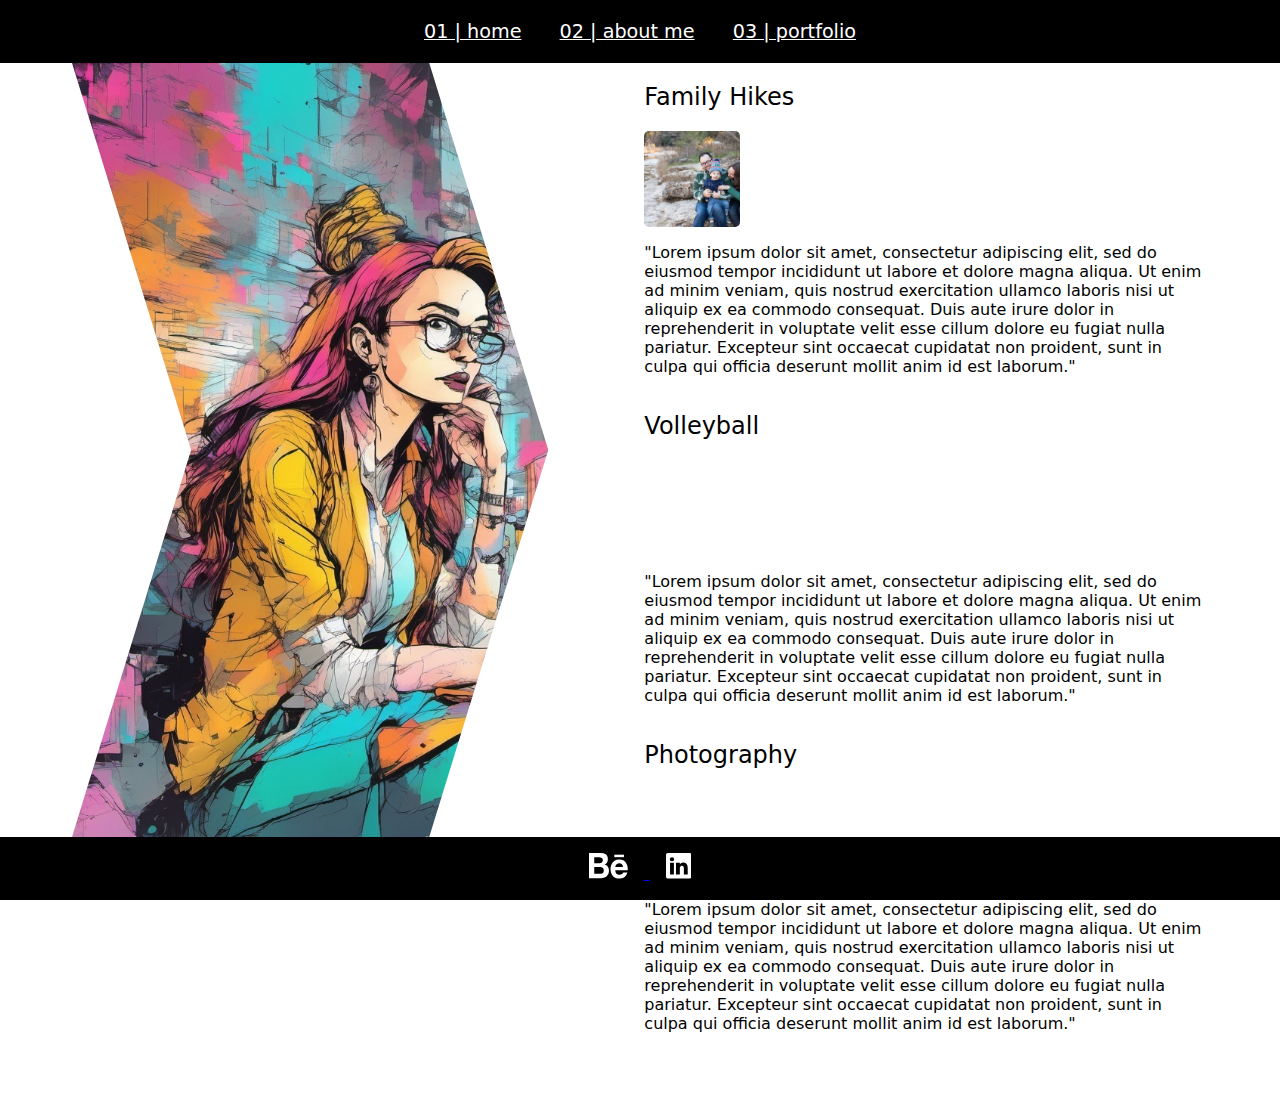
==== about.html @ 87b70754 "first commit" ====
<!DOCTYPE html>
<html lang="en">
  <head>
    <meta charset="UTF-8" />
    <meta name="viewport" content="width=device-width, initial-scale=1.0" />
    <title>Chelsea Cruz</title>
    <link rel="stylesheet" href="./style.css" />
    <script src="./javascript.js"></script>
  </head>
  <body>
    <nav class="navGraphics">
      <div>
        <a href="./index.html">01 | home</a>
        <a href="./about.html">02 | about me</a>
        <a href="./portfolio.html">03 | portfolio</a>
      </div>
    </nav>
    <main>
      <div class="wrapper">
        <div class="illustration"></div>
        <div class="description">
          <div class="hobby">
            <h2>Family Hikes</h2>
            <div class="hobbyDescription">
              <div class="hobbyImageWrapper family"></div>
              <div>
              <p>
                "Lorem ipsum dolor sit amet, consectetur adipiscing elit, sed do
                eiusmod tempor incididunt ut labore et dolore magna aliqua. Ut
                enim ad minim veniam, quis nostrud exercitation ullamco laboris
                nisi ut aliquip ex ea commodo consequat. Duis aute irure dolor
                in reprehenderit in voluptate velit esse cillum dolore eu fugiat
                nulla pariatur. Excepteur sint occaecat cupidatat non proident,
                sunt in culpa qui officia deserunt mollit anim id est laborum."
              </p>
            </div>
          </div>
          <div class="hobby">
            <h2>Volleyball</h2>
            <div class="hobbyDescription">
              <div class="hobbyImageWrapper volleyball"></div>
              <p>
                "Lorem ipsum dolor sit amet, consectetur adipiscing elit, sed do
                eiusmod tempor incididunt ut labore et dolore magna aliqua. Ut
                enim ad minim veniam, quis nostrud exercitation ullamco laboris
                nisi ut aliquip ex ea commodo consequat. Duis aute irure dolor
                in reprehenderit in voluptate velit esse cillum dolore eu fugiat
                nulla pariatur. Excepteur sint occaecat cupidatat non proident,
                sunt in culpa qui officia deserunt mollit anim id est laborum."
              </p>
            </div>
          </div>
          <div class="hobby">
            <h2>Photography</h2>
            <div class="hobbyDescription">
              <div class="hobbyImageWrapper photography"></div>
              <p>
                "Lorem ipsum dolor sit amet, consectetur adipiscing elit, sed do
                eiusmod tempor incididunt ut labore et dolore magna aliqua. Ut
                enim ad minim veniam, quis nostrud exercitation ullamco laboris
                nisi ut aliquip ex ea commodo consequat. Duis aute irure dolor
                in reprehenderit in voluptate velit esse cillum dolore eu fugiat
                nulla pariatur. Excepteur sint occaecat cupidatat non proident,
                sunt in culpa qui officia deserunt mollit anim id est laborum."
              </p>
            </div>
          </div>
        </div>
        
      </div>
    </main>
    <footer class="navGraphics">
      <div>
        <a href="https://www.behance.net/chelsealivingston"
          ><svg
            xmlns="http://www.w3.org/2000/svg"
            viewBox="0 0 24.247 15.985"
            aria-labelledby="IconBase-title-c29e9fb9-55b7-47f3-a889-42d51c3ed6b5 IconBase-description-c29e9fb9-55b7-47f3-a889-42d51c3ed6b5"
            role="graphics-symbol img"
            width="100%"
            height="100%"
            class="behance"
            title="Behance"
            aria-hidden="true"
          >
            <title id="IconBase-title-c29e9fb9-55b7-47f3-a889-42d51c3ed6b5">
              Behance
            </title>
            <desc
              id="IconBase-description-c29e9fb9-55b7-47f3-a889-42d51c3ed6b5"
            ></desc>
            <g>
              <g transform="translate(-55 -103)">
                <path
                  d="M7.017,0A8.12,8.12,0,0,1,8.965.2,4.348,4.348,0,0,1,10.47.844a2.97,2.97,0,0,1,.967,1.194,4.51,4.51,0,0,1,.345,1.849,3.548,3.548,0,0,1-.511,1.98,3.76,3.76,0,0,1-1.519,1.3A3.627,3.627,0,0,1,11.8,8.619a4.516,4.516,0,0,1,.677,2.519,4.652,4.652,0,0,1-.428,2.053,4,4,0,0,1-1.174,1.427,5.18,5.18,0,0,1-1.7.815,7.238,7.238,0,0,1-1.948.262H0V0ZM6.6,6.348a2.275,2.275,0,0,0,1.437-.437,1.709,1.709,0,0,0,.566-1.427,1.928,1.928,0,0,0-.18-.9,1.306,1.306,0,0,0-.5-.539,1.875,1.875,0,0,0-.718-.277,4.038,4.038,0,0,0-.843-.073H3.274V6.362H6.6Zm.18,6.682a3.847,3.847,0,0,0,.925-.1,2.22,2.22,0,0,0,.774-.335,1.663,1.663,0,0,0,.539-.626,2.218,2.218,0,0,0,.193-1.019,2.1,2.1,0,0,0-.649-1.732,2.639,2.639,0,0,0-1.713-.51H3.274V13.03Z"
                  transform="translate(55 103)"
                ></path>
                <path
                  d="M101,36.468a2.585,2.585,0,0,0,1.92.684,2.528,2.528,0,0,0,1.547-.48,1.978,1.978,0,0,0,.787-1h2.611a5.142,5.142,0,0,1-1.92,2.926,5.339,5.339,0,0,1-3.122.888,5.9,5.9,0,0,1-2.307-.437,4.927,4.927,0,0,1-1.74-1.223,5.705,5.705,0,0,1-1.091-1.893,7.123,7.123,0,0,1-.387-2.417,6.989,6.989,0,0,1,.4-2.373,5.354,5.354,0,0,1,5.139-3.64,4.921,4.921,0,0,1,2.4.568,5.038,5.038,0,0,1,1.685,1.5,6.262,6.262,0,0,1,.953,2.155,8.491,8.491,0,0,1,.207,2.533h-7.777A3.094,3.094,0,0,0,101,36.468Zm3.412-5.969a2.154,2.154,0,0,0-1.671-.626,2.36,2.36,0,0,0-1.174.262,2.514,2.514,0,0,0-.746.626,2.409,2.409,0,0,0-.4.8,3.316,3.316,0,0,0-.138.742H105.1A3.267,3.267,0,0,0,104.414,30.5Z"
                  transform="translate(-28.86 79.504)"
                ></path>
                <rect
                  width="6.036"
                  height="1.543"
                  transform="translate(70.802 104.048)"
                ></rect>
              </g>
            </g>
          </svg>
        </a>
        <a href="https://www.linkedin.com/in/chelsea-al-cruz/"
          ><svg
            xmlns="http://www.w3.org/2000/svg"
            width="16"
            height="16"
            class="bi bi-linkedin"
            viewBox="0 0 16 16"
          >
            <path
              d="M0 1.146C0 .513.526 0 1.175 0h13.65C15.474 0 16 .513 16 1.146v13.708c0 .633-.526 1.146-1.175 1.146H1.175C.526 16 0 15.487 0 14.854zm4.943 12.248V6.169H2.542v7.225zm-1.2-8.212c.837 0 1.358-.554 1.358-1.248-.015-.709-.52-1.248-1.342-1.248S2.4 3.226 2.4 3.934c0 .694.521 1.248 1.327 1.248zm4.908 8.212V9.359c0-.216.016-.432.08-.586.173-.431.568-.878 1.232-.878.869 0 1.216.662 1.216 1.634v3.865h2.401V9.25c0-2.22-1.184-3.252-2.764-3.252-1.274 0-1.845.7-2.165 1.193v.025h-.016l.016-.025V6.169h-2.4c.03.678 0 7.225 0 7.225z"
            />
          </svg>
        </a>
      </div>
    </footer>
  </body>
</html>
---- style.css ----
body {
  font-family: "Product Sans", "Google Sans", "Montserrat", ui-sans-serif,
    system-ui, -apple-system, BlinkMacSystemFont, "Roboto", "Helvetica Neue",
    "Helvetica", "Arial", sans-serif;
}

nav {
  top: 0;
}

nav a {
  color: white;
  padding-left: 1rem;
  padding-right: 1rem;
}

/* TODO: add an transitioned underline for current anchor tag */

.navGraphics {
  position: fixed; /* keeps the bar at the top / bottom of the screen */
  left: 0;
  right: 0;
  height: 7vh;
  font-size: 1.2rem;
  display: flex; /* allows the content to maintain design intent even if content is added */
  flex-direction: row;
  justify-content: center;
  align-items: center;
  gap: 1rem; /* adds space between each direct child component */
  color: white;
  background-color: black;
}

svg {
  fill: white;
  height: 1.6rem;
  width: auto;
  padding-left: 1rem;
  padding-right: 1rem;
}

.behance {
  height: 1.4 rem;
}

.linkedin {
  height: 1.5 rem;
}

main {
  margin-top: 7vh; /* offset the height of nav */
  margin-bottom: 7vh; /* offset the height of the footer */
  margin-left: 5vw;
  margin-right: 5vw;
}

h2 {
  font-weight: 400;
}

span {
  font-weight: 300;
}

blockquote {
  padding-top: 6rem;
}
footer {
  bottom: 0;
}

.wrapper {
  display: flex;
  flex-direction: row;
}

.illustration {
  width: 60rem;
  height: 86vh;
  background-color: hotpink;
  background-image: url(images/openartCC.png);
  background-size: cover;
  clip-path: polygon(75% 0%, 100% 50%, 75% 100%, 0% 100%, 25% 50%, 0% 0%);
}

.description {
  display: flex;
  flex-direction: column;
  justify-content: center;
  margin-left: 6rem;
  width: 100%;
}

.hobby {
  display: flex;
  flex-direction: column;
  width: 100%;
}

.hobbyDescription {
  display: flex;
  flex-direction: row;
  flex-wrap: wrap;
}

.hobbyImageWrapper {
  height: 6rem;
  width: 6rem;
  background-size: cover;
  border-radius: 5px;
}

.photography {
  background-image: url(https://upload.wikimedia.org/wikipedia/commons/2/24/Nikon_D200_front_%28aka%29.jpg);
}

.volleyball {
  background-image: url(https://cdn.abcteach.com/abcteach-content-free/docs/free_preview/v/volleyball3bw_p.png);
}

.pickleball {
  background-image: url(https://upload.wikimedia.org/wikipedia/commons/thumb/7/71/A_pickleball_paddle_with_two_pickleballs.jpg/1280px-A_pickleball_paddle_with_two_pickleballs.jpg);
}

.family {
  background-image: url(images/TheCruzFamily-46.jpg);
}

.architecture {
  background-image: url(images/architecture.jpg);
}

.woodWork {
  background-image: url(images/woodwork.png);
}
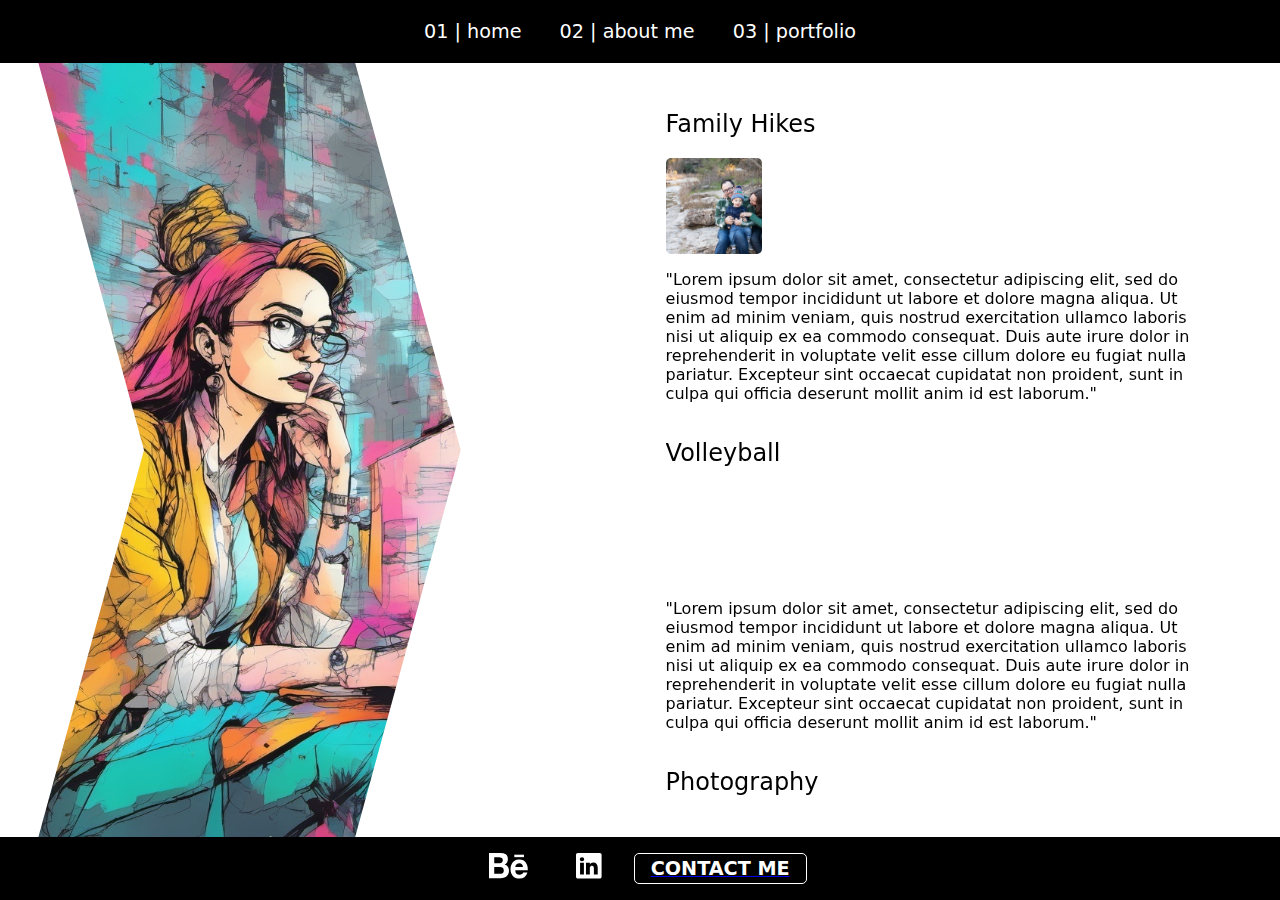
==== commit 048a7d6d: "updated styling for each page. optimized for ipad and pc screen.  still need to work on mobile styli" ====
--- a/about.html
+++ b/about.html
@@ -9,119 +9,122 @@
   </head>
   <body>
     <nav class="navGraphics">
-      <div>
-        <a href="./index.html">01 | home</a>
-        <a href="./about.html">02 | about me</a>
-        <a href="./portfolio.html">03 | portfolio</a>
+      <div id="navDiv">
+        <a class="navLink" href="./index.html">01 | home</a>
+        <a class="navLink activePage" href="./about.html">02 | about me</a>
+        <a class="navLink" href="./portfolio.html">03 | portfolio</a>
       </div>
     </nav>
     <main>
       <div class="wrapper">
         <div class="illustration"></div>
-        <div class="description">
-          <div class="hobby">
-            <h2>Family Hikes</h2>
-            <div class="hobbyDescription">
-              <div class="hobbyImageWrapper family"></div>
-              <div>
-              <p>
-                "Lorem ipsum dolor sit amet, consectetur adipiscing elit, sed do
-                eiusmod tempor incididunt ut labore et dolore magna aliqua. Ut
-                enim ad minim veniam, quis nostrud exercitation ullamco laboris
-                nisi ut aliquip ex ea commodo consequat. Duis aute irure dolor
-                in reprehenderit in voluptate velit esse cillum dolore eu fugiat
-                nulla pariatur. Excepteur sint occaecat cupidatat non proident,
-                sunt in culpa qui officia deserunt mollit anim id est laborum."
-              </p>
+        <div class="contentWrapper">
+          <div class="content">
+            <div class="hobby">
+              <h2>Family Hikes</h2>
+              <div class="hobbyDescription">
+                <div class="hobbyImageWrapper family"></div>
+
+                <p>
+                  "Lorem ipsum dolor sit amet, consectetur adipiscing elit, sed
+                  do eiusmod tempor incididunt ut labore et dolore magna aliqua.
+                  Ut enim ad minim veniam, quis nostrud exercitation ullamco
+                  laboris nisi ut aliquip ex ea commodo consequat. Duis aute
+                  irure dolor in reprehenderit in voluptate velit esse cillum
+                  dolore eu fugiat nulla pariatur. Excepteur sint occaecat
+                  cupidatat non proident, sunt in culpa qui officia deserunt
+                  mollit anim id est laborum."
+                </p>
+              </div>
             </div>
-          </div>
-          <div class="hobby">
-            <h2>Volleyball</h2>
-            <div class="hobbyDescription">
-              <div class="hobbyImageWrapper volleyball"></div>
-              <p>
-                "Lorem ipsum dolor sit amet, consectetur adipiscing elit, sed do
-                eiusmod tempor incididunt ut labore et dolore magna aliqua. Ut
-                enim ad minim veniam, quis nostrud exercitation ullamco laboris
-                nisi ut aliquip ex ea commodo consequat. Duis aute irure dolor
-                in reprehenderit in voluptate velit esse cillum dolore eu fugiat
-                nulla pariatur. Excepteur sint occaecat cupidatat non proident,
-                sunt in culpa qui officia deserunt mollit anim id est laborum."
-              </p>
+            <div class="hobby">
+              <h2>Volleyball</h2>
+              <div class="hobbyDescription">
+                <div class="hobbyImageWrapper volleyball"></div>
+                <p>
+                  "Lorem ipsum dolor sit amet, consectetur adipiscing elit, sed
+                  do eiusmod tempor incididunt ut labore et dolore magna aliqua.
+                  Ut enim ad minim veniam, quis nostrud exercitation ullamco
+                  laboris nisi ut aliquip ex ea commodo consequat. Duis aute
+                  irure dolor in reprehenderit in voluptate velit esse cillum
+                  dolore eu fugiat nulla pariatur. Excepteur sint occaecat
+                  cupidatat non proident, sunt in culpa qui officia deserunt
+                  mollit anim id est laborum."
+                </p>
+              </div>
             </div>
-          </div>
-          <div class="hobby">
-            <h2>Photography</h2>
-            <div class="hobbyDescription">
-              <div class="hobbyImageWrapper photography"></div>
-              <p>
-                "Lorem ipsum dolor sit amet, consectetur adipiscing elit, sed do
-                eiusmod tempor incididunt ut labore et dolore magna aliqua. Ut
-                enim ad minim veniam, quis nostrud exercitation ullamco laboris
-                nisi ut aliquip ex ea commodo consequat. Duis aute irure dolor
-                in reprehenderit in voluptate velit esse cillum dolore eu fugiat
-                nulla pariatur. Excepteur sint occaecat cupidatat non proident,
-                sunt in culpa qui officia deserunt mollit anim id est laborum."
-              </p>
+            <div class="hobby">
+              <h2>Photography</h2>
+              <div class="hobbyDescription">
+                <div class="hobbyImageWrapper photography"></div>
+                <p>
+                  "Lorem ipsum dolor sit amet, consectetur adipiscing elit, sed
+                  do eiusmod tempor incididunt ut labore et dolore magna aliqua.
+                  Ut enim ad minim veniam, quis nostrud exercitation ullamco
+                  laboris nisi ut aliquip ex ea commodo consequat. Duis aute
+                  irure dolor in reprehenderit in voluptate velit esse cillum
+                  dolore eu fugiat nulla pariatur. Excepteur sint occaecat
+                  cupidatat non proident, sunt in culpa qui officia deserunt
+                  mollit anim id est laborum."
+                </p>
+              </div>
             </div>
           </div>
         </div>
-        
       </div>
     </main>
     <footer class="navGraphics">
-      <div>
-        <a href="https://www.behance.net/chelsealivingston"
-          ><svg
-            xmlns="http://www.w3.org/2000/svg"
-            viewBox="0 0 24.247 15.985"
-            aria-labelledby="IconBase-title-c29e9fb9-55b7-47f3-a889-42d51c3ed6b5 IconBase-description-c29e9fb9-55b7-47f3-a889-42d51c3ed6b5"
-            role="graphics-symbol img"
-            width="100%"
-            height="100%"
-            class="behance"
-            title="Behance"
-            aria-hidden="true"
-          >
-            <title id="IconBase-title-c29e9fb9-55b7-47f3-a889-42d51c3ed6b5">
-              Behance
-            </title>
-            <desc
-              id="IconBase-description-c29e9fb9-55b7-47f3-a889-42d51c3ed6b5"
-            ></desc>
-            <g>
-              <g transform="translate(-55 -103)">
-                <path
-                  d="M7.017,0A8.12,8.12,0,0,1,8.965.2,4.348,4.348,0,0,1,10.47.844a2.97,2.97,0,0,1,.967,1.194,4.51,4.51,0,0,1,.345,1.849,3.548,3.548,0,0,1-.511,1.98,3.76,3.76,0,0,1-1.519,1.3A3.627,3.627,0,0,1,11.8,8.619a4.516,4.516,0,0,1,.677,2.519,4.652,4.652,0,0,1-.428,2.053,4,4,0,0,1-1.174,1.427,5.18,5.18,0,0,1-1.7.815,7.238,7.238,0,0,1-1.948.262H0V0ZM6.6,6.348a2.275,2.275,0,0,0,1.437-.437,1.709,1.709,0,0,0,.566-1.427,1.928,1.928,0,0,0-.18-.9,1.306,1.306,0,0,0-.5-.539,1.875,1.875,0,0,0-.718-.277,4.038,4.038,0,0,0-.843-.073H3.274V6.362H6.6Zm.18,6.682a3.847,3.847,0,0,0,.925-.1,2.22,2.22,0,0,0,.774-.335,1.663,1.663,0,0,0,.539-.626,2.218,2.218,0,0,0,.193-1.019,2.1,2.1,0,0,0-.649-1.732,2.639,2.639,0,0,0-1.713-.51H3.274V13.03Z"
-                  transform="translate(55 103)"
-                ></path>
-                <path
-                  d="M101,36.468a2.585,2.585,0,0,0,1.92.684,2.528,2.528,0,0,0,1.547-.48,1.978,1.978,0,0,0,.787-1h2.611a5.142,5.142,0,0,1-1.92,2.926,5.339,5.339,0,0,1-3.122.888,5.9,5.9,0,0,1-2.307-.437,4.927,4.927,0,0,1-1.74-1.223,5.705,5.705,0,0,1-1.091-1.893,7.123,7.123,0,0,1-.387-2.417,6.989,6.989,0,0,1,.4-2.373,5.354,5.354,0,0,1,5.139-3.64,4.921,4.921,0,0,1,2.4.568,5.038,5.038,0,0,1,1.685,1.5,6.262,6.262,0,0,1,.953,2.155,8.491,8.491,0,0,1,.207,2.533h-7.777A3.094,3.094,0,0,0,101,36.468Zm3.412-5.969a2.154,2.154,0,0,0-1.671-.626,2.36,2.36,0,0,0-1.174.262,2.514,2.514,0,0,0-.746.626,2.409,2.409,0,0,0-.4.8,3.316,3.316,0,0,0-.138.742H105.1A3.267,3.267,0,0,0,104.414,30.5Z"
-                  transform="translate(-28.86 79.504)"
-                ></path>
-                <rect
-                  width="6.036"
-                  height="1.543"
-                  transform="translate(70.802 104.048)"
-                ></rect>
-              </g>
+      <a href="https://www.behance.net/chelsealivingston"
+        ><svg
+          xmlns="http://www.w3.org/2000/svg"
+          viewBox="0 0 24.247 15.985"
+          aria-labelledby="IconBase-title-c29e9fb9-55b7-47f3-a889-42d51c3ed6b5 IconBase-description-c29e9fb9-55b7-47f3-a889-42d51c3ed6b5"
+          role="graphics-symbol img"
+          width="100%"
+          height="100%"
+          class="behance"
+          title="Behance"
+          aria-hidden="true"
+        >
+          <title id="IconBase-title-c29e9fb9-55b7-47f3-a889-42d51c3ed6b5">
+            Behance
+          </title>
+          <desc
+            id="IconBase-description-c29e9fb9-55b7-47f3-a889-42d51c3ed6b5"
+          ></desc>
+          <g>
+            <g transform="translate(-55 -103)">
+              <path
+                d="M7.017,0A8.12,8.12,0,0,1,8.965.2,4.348,4.348,0,0,1,10.47.844a2.97,2.97,0,0,1,.967,1.194,4.51,4.51,0,0,1,.345,1.849,3.548,3.548,0,0,1-.511,1.98,3.76,3.76,0,0,1-1.519,1.3A3.627,3.627,0,0,1,11.8,8.619a4.516,4.516,0,0,1,.677,2.519,4.652,4.652,0,0,1-.428,2.053,4,4,0,0,1-1.174,1.427,5.18,5.18,0,0,1-1.7.815,7.238,7.238,0,0,1-1.948.262H0V0ZM6.6,6.348a2.275,2.275,0,0,0,1.437-.437,1.709,1.709,0,0,0,.566-1.427,1.928,1.928,0,0,0-.18-.9,1.306,1.306,0,0,0-.5-.539,1.875,1.875,0,0,0-.718-.277,4.038,4.038,0,0,0-.843-.073H3.274V6.362H6.6Zm.18,6.682a3.847,3.847,0,0,0,.925-.1,2.22,2.22,0,0,0,.774-.335,1.663,1.663,0,0,0,.539-.626,2.218,2.218,0,0,0,.193-1.019,2.1,2.1,0,0,0-.649-1.732,2.639,2.639,0,0,0-1.713-.51H3.274V13.03Z"
+                transform="translate(55 103)"
+              ></path>
+              <path
+                d="M101,36.468a2.585,2.585,0,0,0,1.92.684,2.528,2.528,0,0,0,1.547-.48,1.978,1.978,0,0,0,.787-1h2.611a5.142,5.142,0,0,1-1.92,2.926,5.339,5.339,0,0,1-3.122.888,5.9,5.9,0,0,1-2.307-.437,4.927,4.927,0,0,1-1.74-1.223,5.705,5.705,0,0,1-1.091-1.893,7.123,7.123,0,0,1-.387-2.417,6.989,6.989,0,0,1,.4-2.373,5.354,5.354,0,0,1,5.139-3.64,4.921,4.921,0,0,1,2.4.568,5.038,5.038,0,0,1,1.685,1.5,6.262,6.262,0,0,1,.953,2.155,8.491,8.491,0,0,1,.207,2.533h-7.777A3.094,3.094,0,0,0,101,36.468Zm3.412-5.969a2.154,2.154,0,0,0-1.671-.626,2.36,2.36,0,0,0-1.174.262,2.514,2.514,0,0,0-.746.626,2.409,2.409,0,0,0-.4.8,3.316,3.316,0,0,0-.138.742H105.1A3.267,3.267,0,0,0,104.414,30.5Z"
+                transform="translate(-28.86 79.504)"
+              ></path>
+              <rect
+                width="6.036"
+                height="1.543"
+                transform="translate(70.802 104.048)"
+              ></rect>
             </g>
-          </svg>
-        </a>
-        <a href="https://www.linkedin.com/in/chelsea-al-cruz/"
-          ><svg
-            xmlns="http://www.w3.org/2000/svg"
-            width="16"
-            height="16"
-            class="bi bi-linkedin"
-            viewBox="0 0 16 16"
-          >
-            <path
-              d="M0 1.146C0 .513.526 0 1.175 0h13.65C15.474 0 16 .513 16 1.146v13.708c0 .633-.526 1.146-1.175 1.146H1.175C.526 16 0 15.487 0 14.854zm4.943 12.248V6.169H2.542v7.225zm-1.2-8.212c.837 0 1.358-.554 1.358-1.248-.015-.709-.52-1.248-1.342-1.248S2.4 3.226 2.4 3.934c0 .694.521 1.248 1.327 1.248zm4.908 8.212V9.359c0-.216.016-.432.08-.586.173-.431.568-.878 1.232-.878.869 0 1.216.662 1.216 1.634v3.865h2.401V9.25c0-2.22-1.184-3.252-2.764-3.252-1.274 0-1.845.7-2.165 1.193v.025h-.016l.016-.025V6.169h-2.4c.03.678 0 7.225 0 7.225z"
-            />
-          </svg>
-        </a>
-      </div>
+          </g>
+        </svg>
+      </a>
+      <a href="https://www.linkedin.com/in/chelsea-al-cruz/"
+        ><svg
+          xmlns="http://www.w3.org/2000/svg"
+          width="16"
+          height="16"
+          class="bi bi-linkedin"
+          viewBox="0 0 16 16"
+        >
+          <path
+            d="M0 1.146C0 .513.526 0 1.175 0h13.65C15.474 0 16 .513 16 1.146v13.708c0 .633-.526 1.146-1.175 1.146H1.175C.526 16 0 15.487 0 14.854zm4.943 12.248V6.169H2.542v7.225zm-1.2-8.212c.837 0 1.358-.554 1.358-1.248-.015-.709-.52-1.248-1.342-1.248S2.4 3.226 2.4 3.934c0 .694.521 1.248 1.327 1.248zm4.908 8.212V9.359c0-.216.016-.432.08-.586.173-.431.568-.878 1.232-.878.869 0 1.216.662 1.216 1.634v3.865h2.401V9.25c0-2.22-1.184-3.252-2.764-3.252-1.274 0-1.845.7-2.165 1.193v.025h-.016l.016-.025V6.169h-2.4c.03.678 0 7.225 0 7.225z"
+          />
+        </svg>
+      </a>
+      <a href="./contact.html"><p class="contact">CONTACT ME</p></a>
     </footer>
   </body>
 </html>
--- a/style.css
+++ b/style.css
@@ -8,14 +8,7 @@
   top: 0;
 }
 
-nav a {
-  color: white;
-  padding-left: 1rem;
-  padding-right: 1rem;
-}
-
-/* TODO: add an transitioned underline for current anchor tag */
-
+/* this styles the navbar at the top and bottom of the page */
 .navGraphics {
   position: fixed; /* keeps the bar at the top / bottom of the screen */
   left: 0;
@@ -27,16 +20,96 @@
   justify-content: center;
   align-items: center;
   gap: 1rem; /* adds space between each direct child component */
+
+  background-color: black;
+}
+
+.navLink {
   color: white;
-  background-color: black;
+  padding-left: 1rem;
+  padding-right: 1rem;
+  text-decoration: none;
+  position: relative;
+}
+
+.navLink:link {
+  color: white;
+}
+
+/* thanks to css tricks */
+.navLink::before {
+  content: "";
+  position: absolute;
+  width: 100%;
+  height: 3px;
+  border-radius: 3%px;
+  background-color: orange;
+  bottom: -3px;
+  left: 0;
+  transform-origin: right;
+  transform: scaleX(0);
+  transition: transform 0.3s ease-in-out;
+}
+
+.navLink:hover::before {
+  transform-origin: left;
+  transform: scaleX(1);
+}
+
+.navLink:active {
+  color: orange;
+}
+
+/* matches hover styling */
+.navLink:active::before {
+  content: "";
+  position: absolute;
+  width: 100%;
+  height: 3px;
+  border-radius: 3%px;
+  background-color: orange;
+  bottom: -3px;
+  left: 0;
+}
+
+/* todo: get script to run to add/remove class for active page link/anchor tag */
+.activePage {
+  color: orange;
+  transition: 0.2s;
+}
+
+.navLink:visited {
+  color: rgb(150, 150, 150);
+}
+
+.activePage:visited {
+  color: orange;
 }
 
 svg {
   fill: white;
   height: 1.6rem;
   width: auto;
-  padding-left: 1rem;
-  padding-right: 1rem;
+  margin-left: 1rem;
+  margin-right: 1rem;
+}
+
+.contact {
+  display: flex;
+  font-size: 1.2rem;
+  padding: 0.2rem 1rem 0.2rem 1rem;
+  color: white;
+  border: solid 1px white;
+  border-radius: 5px;
+  text-decoration: none;
+  font-weight: 700;
+  margin-top: 0;
+  margin-bottom: 0;
+}
+
+.activeContact {
+  color: orange;
+  border-color: orange;
 }
 
 .behance {
@@ -75,20 +148,49 @@
 }
 
 .illustration {
-  width: 60rem;
+  width: 33vw;
   height: 86vh;
   background-color: hotpink;
   background-image: url(images/openartCC.png);
   background-size: cover;
   clip-path: polygon(75% 0%, 100% 50%, 75% 100%, 0% 100%, 25% 50%, 0% 0%);
-}
-
-.description {
-  display: flex;
+  position: fixed;
+  left: 0;
+  background-position: 35%;
+}
+
+@media (min-width: 768px) {
+  .illustration {
+    width: 33vw;
+    min-width: 20rem;
+    max-width: 30rem;
+    margin-left: 3vw;
+  }
+}
+
+@media (min-width: 768px) {
+  .contentWrapper {
+    position: fixed;
+    width: 42vw;
+    height: 80vh;
+    position: fixed;
+    overflow-x: hidden;
+    overflow-y: scroll;
+    top: 10vh; /* fits content within nav bar extents & adds 3vh gap*/
+    right: 6vw;
+    bottom: 10vh; /* fits content within nav bar extents & adds 3vh gap */
+    margin-left: 6vw;
+  }
+}
+
+.content {
+  position: relative;
+  display: flex;
+  flex-wrap: wrap;
   flex-direction: column;
   justify-content: center;
-  margin-left: 6rem;
-  width: 100%;
+  min-height: 100%; /* important for scroll behavior on overflow content */
+  text-wrap: pretty;
 }
 
 .hobby {
